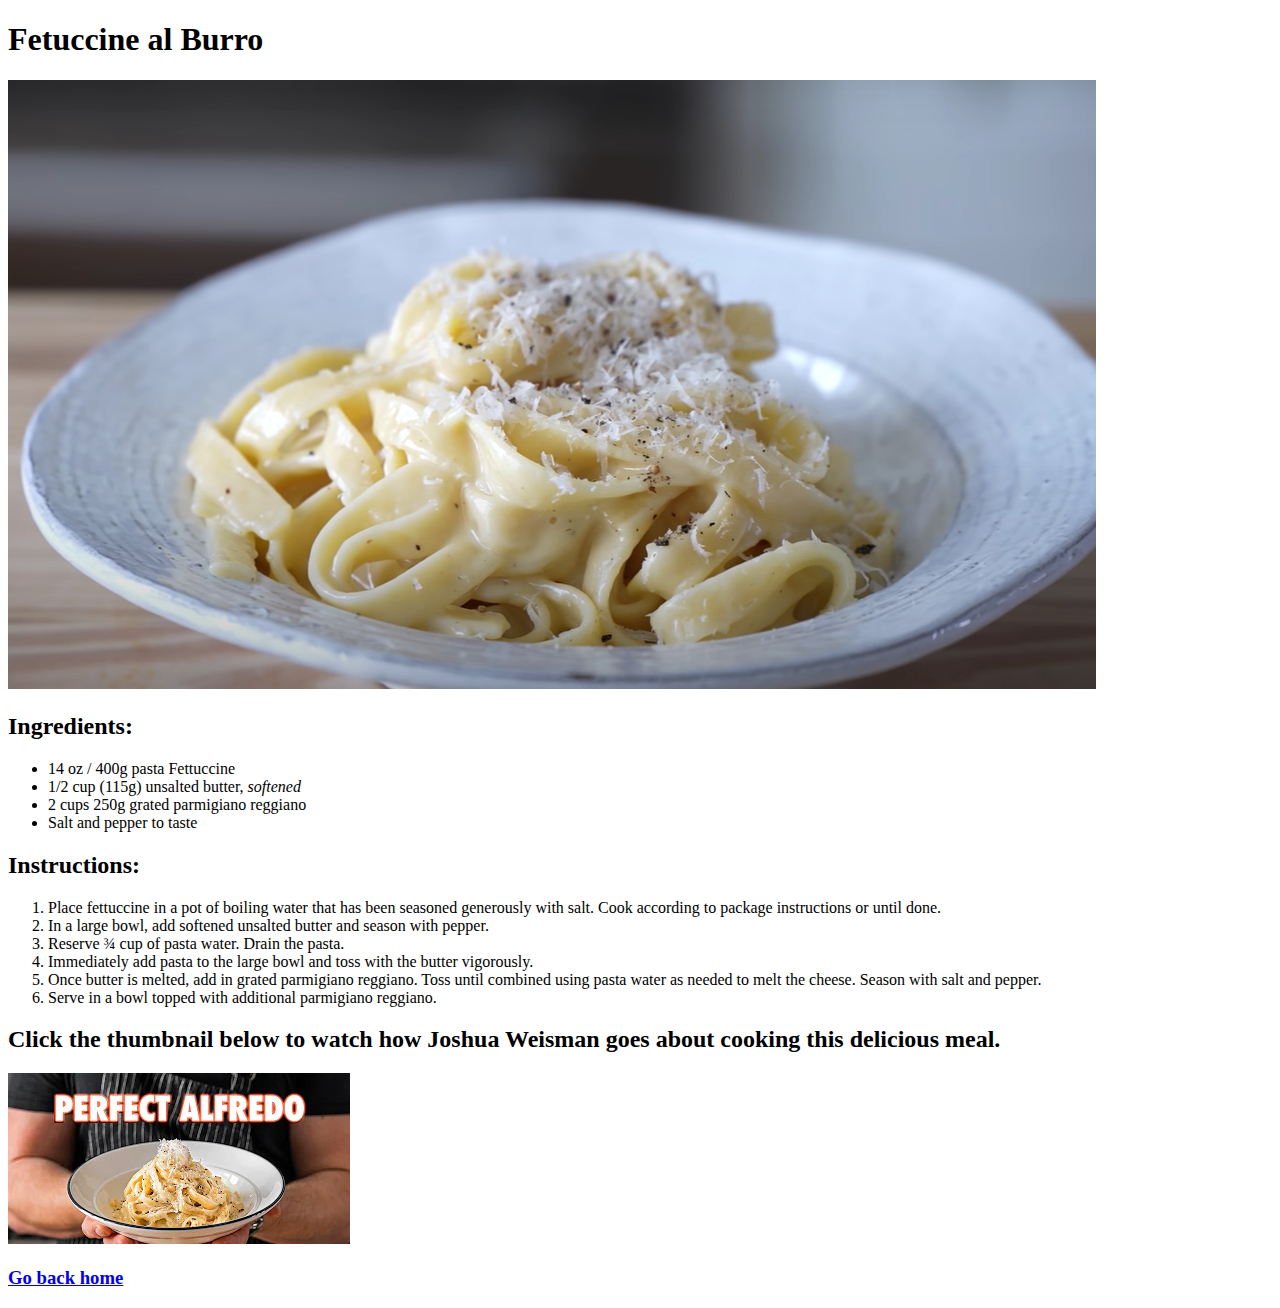
==== recipes/burro.html @ 8d3be6ea "Make first recipe link live in index create first recipe web page" ====
<!DOCTYPE html>
<html lang="en">
<head>
    <meta charset= "utf-8">
    <title> Fettuccine al Burro </title>
</head>
<body>
    <h1> Fetuccine al Burro </h1>
    <img src="../recipes/img/fettuccine.png">
      <h2> Ingredients: </h2>
      <ul>
          <li> 14 oz / 400g pasta Fettuccine </li>
          <li> 1/2 cup (115g) unsalted butter, <em>softened</em> </li>
          <li> 2 cups 250g grated parmigiano reggiano </li>
          <li> Salt and pepper to taste </li>
      </ul>
      <h2> Instructions: </h2>
      <ol>
        <li> Place fettuccine in a pot of boiling water that has been seasoned generously with salt. Cook according to package instructions or until done. </li>
        <li> In a large bowl, add softened unsalted butter and season with pepper. </li>
        <li> Reserve ¾ cup of pasta water. Drain the pasta. </li>
        <li> Immediately add pasta to the large bowl and toss with the butter vigorously. </li>
        <li> Once butter is melted, add in grated parmigiano reggiano. Toss until combined using pasta water as needed to melt the cheese. Season with salt and pepper. </li>
        <li> Serve in a bowl topped with additional parmigiano reggiano. </li>
      </ol>
      <h2> Click the thumbnail below to watch how Joshua Weisman goes about cooking this delicious meal. </h2>
        <a href="https://www.youtube.com/watch?v=9n5z0LTGII4"> <img src="../recipes/img/fettuccine_thumbnail.png"> </a>
        <a href="../index.html" > <h3> Go back home </h3> </a>

</body>

</html>
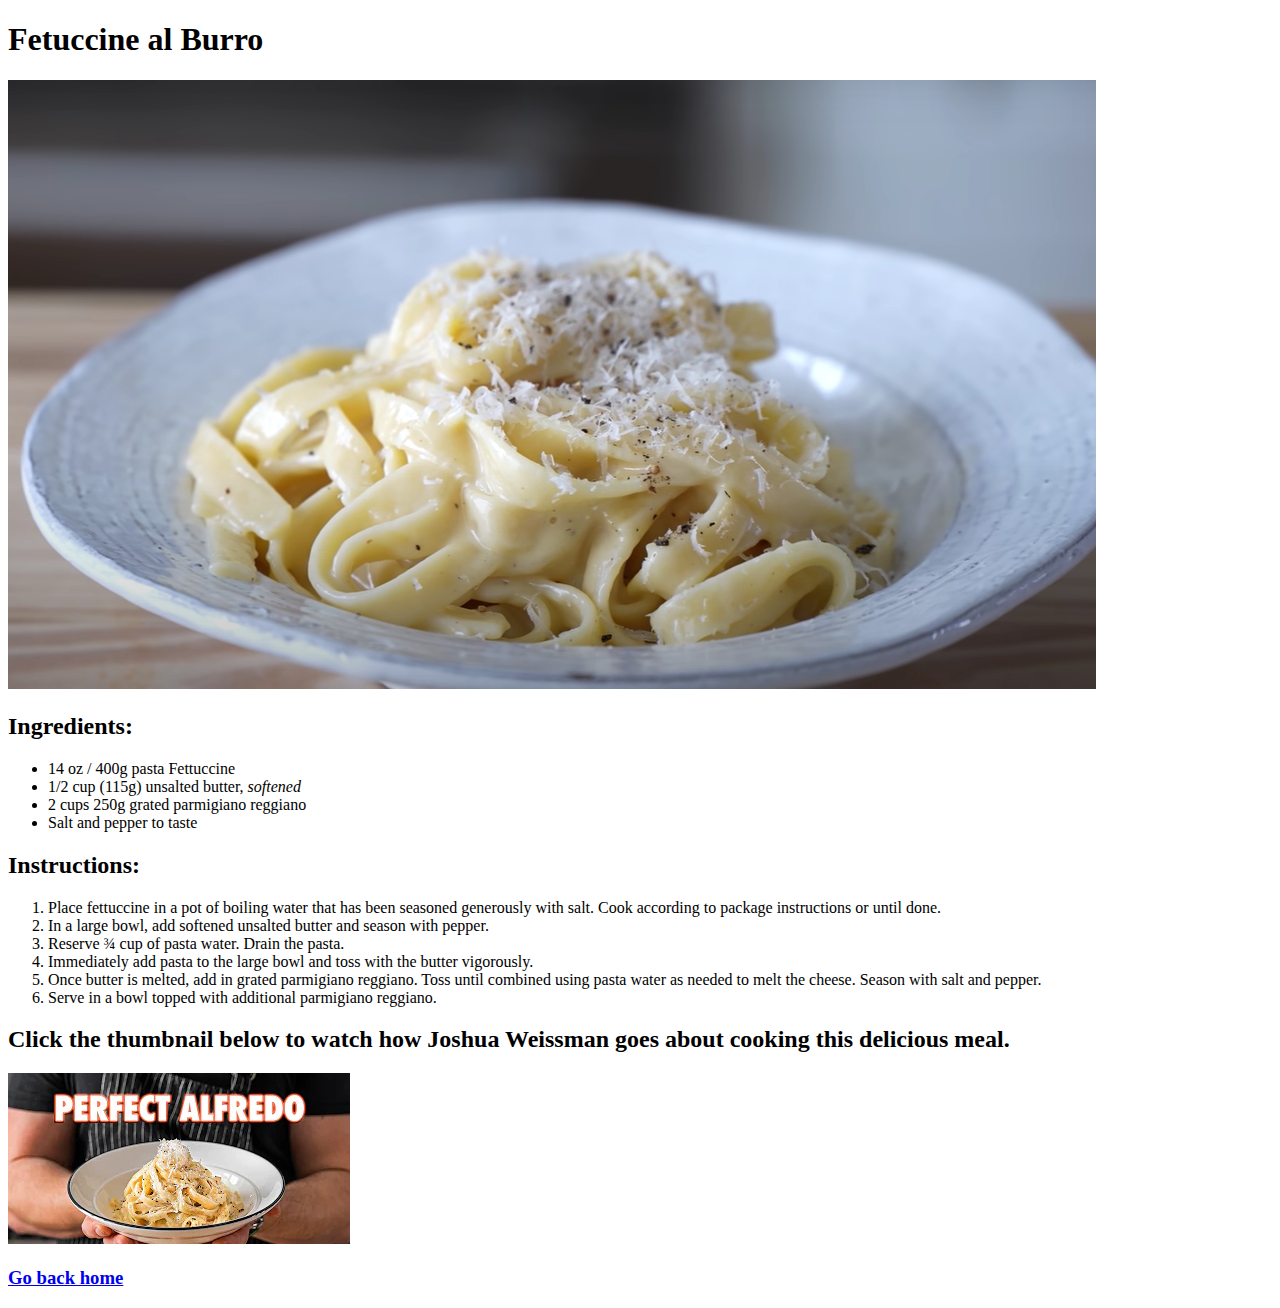
==== commit c6965a0f: "Add the taco recipe web page" ====
--- a/recipes/burro.html
+++ b/recipes/burro.html
@@ -6,7 +6,7 @@
 </head>
 <body>
     <h1> Fetuccine al Burro </h1>
-    <img src="../recipes/img/fettuccine.png">
+    <img src="../recipes/img/fettuccine.png" alt="A delicious-looking bowl of fettuccine al burro.">
       <h2> Ingredients: </h2>
       <ul>
           <li> 14 oz / 400g pasta Fettuccine </li>
@@ -23,8 +23,8 @@
         <li> Once butter is melted, add in grated parmigiano reggiano. Toss until combined using pasta water as needed to melt the cheese. Season with salt and pepper. </li>
         <li> Serve in a bowl topped with additional parmigiano reggiano. </li>
       </ol>
-      <h2> Click the thumbnail below to watch how Joshua Weisman goes about cooking this delicious meal. </h2>
-        <a href="https://www.youtube.com/watch?v=9n5z0LTGII4"> <img src="../recipes/img/fettuccine_thumbnail.png"> </a>
+      <h2> Click the thumbnail below to watch how Joshua Weissman goes about cooking this delicious meal. </h2>
+        <a href="https://www.youtube.com/watch?v=9n5z0LTGII4"> <img src="../recipes/img/fettuccine_thumbnail.png" alt="A man holding a bowl of fettuccine al burro."> </a>
         <a href="../index.html" > <h3> Go back home </h3> </a>
 
 </body>
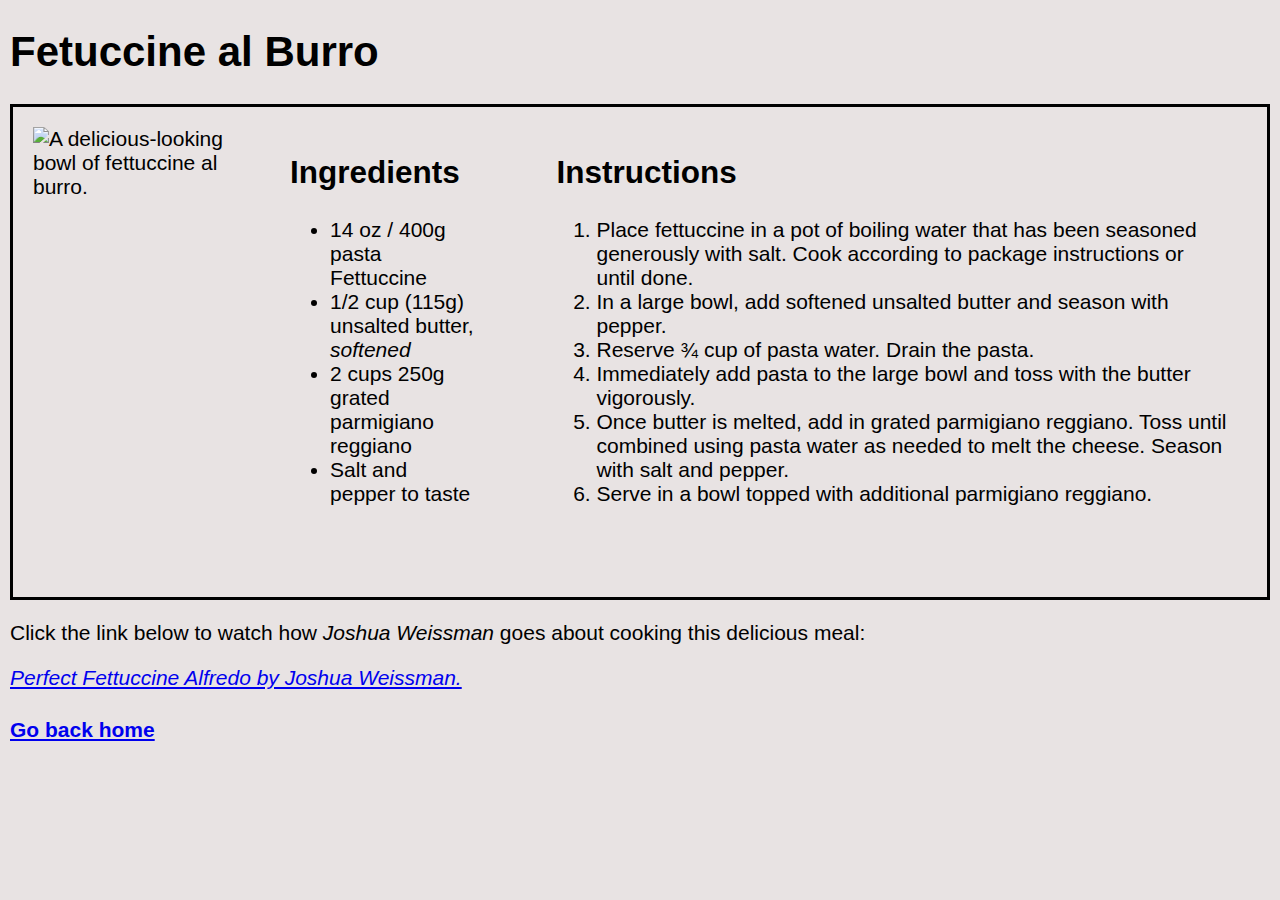
==== commit cab2cfa9: "Apply CSS to style burro recipe page" ====
--- a/recipes/burro.html
+++ b/recipes/burro.html
@@ -1,20 +1,25 @@
 <!DOCTYPE html>
 <html lang="en">
 <head>
-    <meta charset= "utf-8">
-    <title> Fettuccine al Burro </title>
+  <link rel="stylesheet" href="./burro-styles.css">
+  <meta charset= "utf-8">
+  <title> Fettuccine al Burro </title>
 </head>
 <body>
-    <h1> Fetuccine al Burro </h1>
-    <img src="../recipes/img/fettuccine.png" alt="A delicious-looking bowl of fettuccine al burro.">
-      <h2> Ingredients: </h2>
+  <h1> Fetuccine al Burro </h1>
+    <div id="container">
+      <img src="../recipes/img/sama.jpg" alt="A delicious-looking bowl of fettuccine al burro.">
+      <figure>
+      <figcaption> <h2>Ingredients</h2> </figcaption>
       <ul>
-          <li> 14 oz / 400g pasta Fettuccine </li>
-          <li> 1/2 cup (115g) unsalted butter, <em>softened</em> </li>
-          <li> 2 cups 250g grated parmigiano reggiano </li>
-          <li> Salt and pepper to taste </li>
+        <li> 14 oz / 400g pasta Fettuccine </li>
+        <li> 1/2 cup (115g) unsalted butter, <em>softened</em> </li>
+        <li> 2 cups 250g grated parmigiano reggiano </li>
+        <li> Salt and pepper to taste </li>
       </ul>
-      <h2> Instructions: </h2>
+      </figure>
+      <figure>
+      <figcaption> <h2> Instructions </h2> </figcaption>
       <ol>
         <li> Place fettuccine in a pot of boiling water that has been seasoned generously with salt. Cook according to package instructions or until done. </li>
         <li> In a large bowl, add softened unsalted butter and season with pepper. </li>
@@ -23,9 +28,11 @@
         <li> Once butter is melted, add in grated parmigiano reggiano. Toss until combined using pasta water as needed to melt the cheese. Season with salt and pepper. </li>
         <li> Serve in a bowl topped with additional parmigiano reggiano. </li>
       </ol>
-      <h2> Click the thumbnail below to watch how Joshua Weissman goes about cooking this delicious meal. </h2>
-        <a href="https://www.youtube.com/watch?v=9n5z0LTGII4"> <img src="../recipes/img/fettuccine_thumbnail.png" alt="A man holding a bowl of fettuccine al burro."> </a>
-        <a href="../index.html" > <h3> Go back home </h3> </a>
+      </figure>
+    </div>    
+      <p> Click the link below to watch how <em>Joshua Weissman</em> goes about cooking this delicious meal: </p> 
+        <a href="https://www.youtube.com/watch?v=9n5z0LTGII4"> <em> Perfect Fettuccine Alfredo by Joshua Weissman. </em> </a>
+        <a href="../index.html" > <h4> Go back home </h4> </a> 
 
 </body>
 
--- a/recipes/burro-styles.css
+++ b/recipes/burro-styles.css
@@ -0,0 +1,24 @@
+body {
+    background-color: rgb(232, 227, 227);
+    font-family: Verdana, Geneva, Tahoma, sans-serif;
+    font-size: 21px;
+    margin-top: 10px;
+    margin-bottom: 10px;
+    margin-left: 10px;
+    margin-right: 10px;
+  }
+
+#container {
+    display: flex;
+    align-items: justify;
+    border: 3px solid;
+}
+
+#container img {
+    height:450px;
+    width: auto;
+    margin-top: 20px;
+    margin-bottom: 20px;
+    margin-left: 20px;
+    margin-right: 20px;
+}